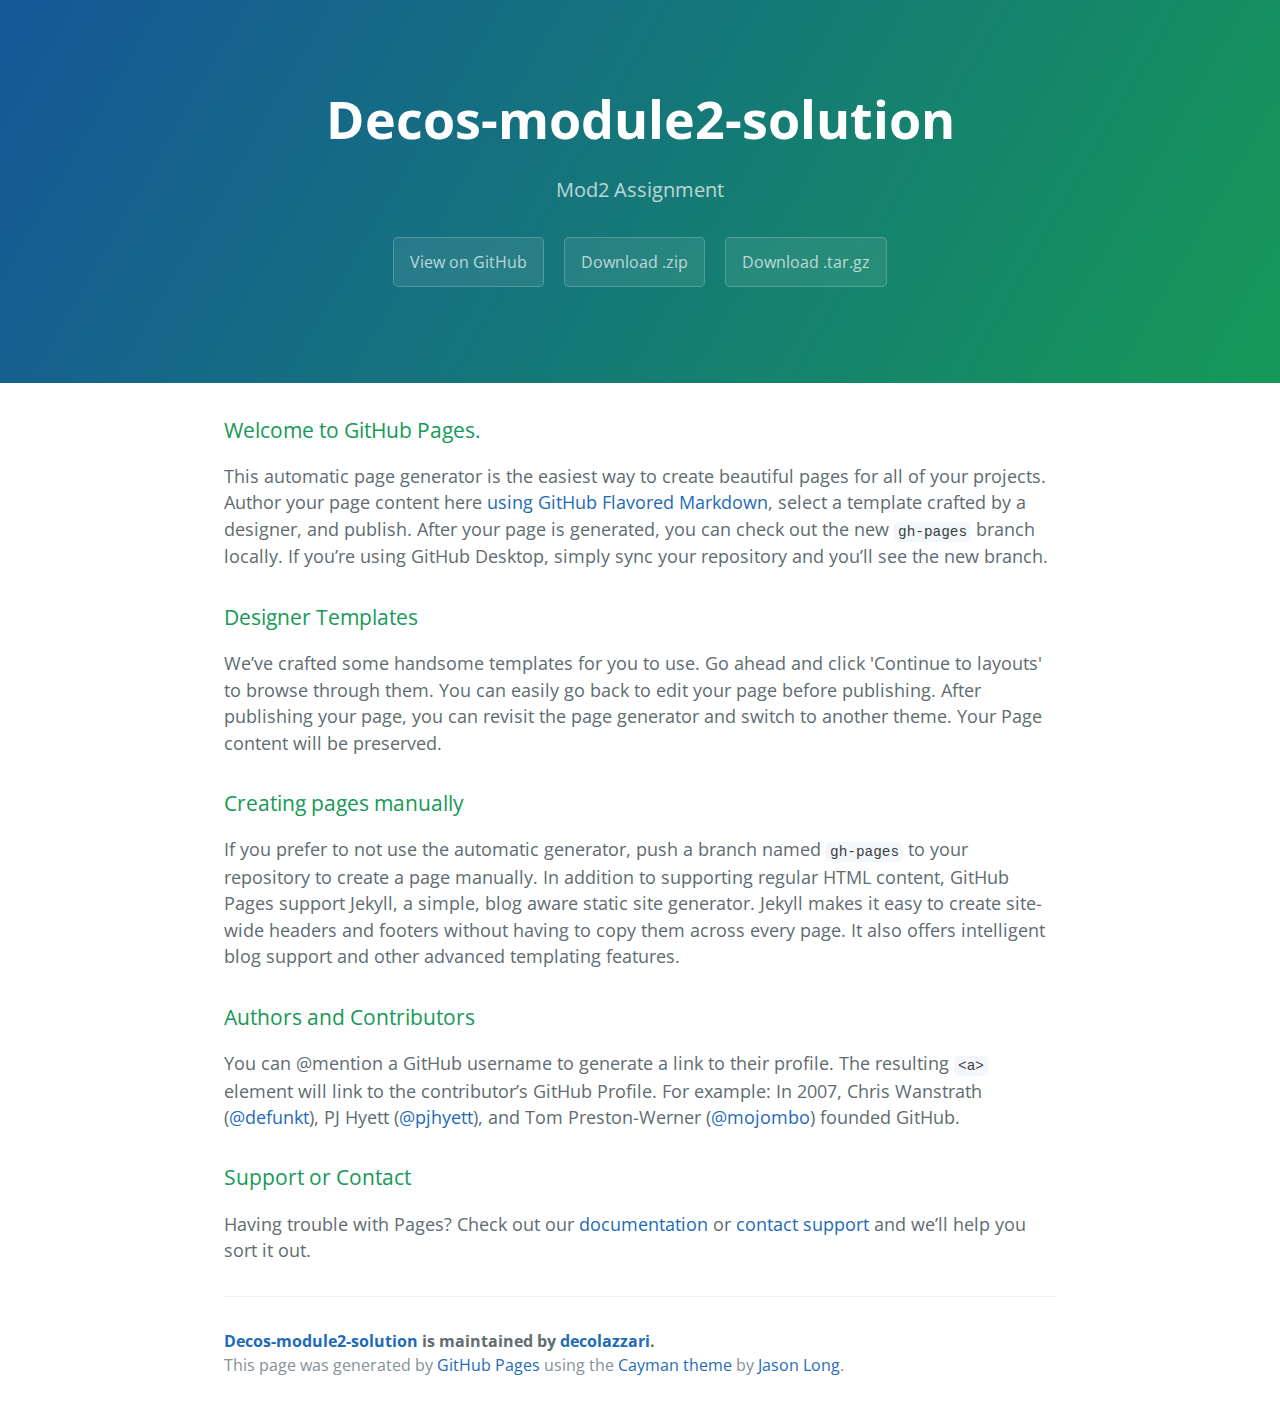
==== index.html @ 51bf8d52 "Create gh-pages branch via GitHub" ====
<!DOCTYPE html>
<html lang="en-us">
  <head>
    <meta charset="UTF-8">
    <title>Decos-module2-solution by decolazzari</title>
    <meta name="viewport" content="width=device-width, initial-scale=1">
    <link rel="stylesheet" type="text/css" href="stylesheets/normalize.css" media="screen">
    <link href='https://fonts.googleapis.com/css?family=Open+Sans:400,700' rel='stylesheet' type='text/css'>
    <link rel="stylesheet" type="text/css" href="stylesheets/stylesheet.css" media="screen">
    <link rel="stylesheet" type="text/css" href="stylesheets/github-light.css" media="screen">
  </head>
  <body>
    <section class="page-header">
      <h1 class="project-name">Decos-module2-solution</h1>
      <h2 class="project-tagline">Mod2 Assignment</h2>
      <a href="https://github.com/decolazzari/decos-module2-solution" class="btn">View on GitHub</a>
      <a href="https://github.com/decolazzari/decos-module2-solution/zipball/master" class="btn">Download .zip</a>
      <a href="https://github.com/decolazzari/decos-module2-solution/tarball/master" class="btn">Download .tar.gz</a>
    </section>

    <section class="main-content">
      <h3>
<a id="welcome-to-github-pages" class="anchor" href="#welcome-to-github-pages" aria-hidden="true"><span aria-hidden="true" class="octicon octicon-link"></span></a>Welcome to GitHub Pages.</h3>

<p>This automatic page generator is the easiest way to create beautiful pages for all of your projects. Author your page content here <a href="https://guides.github.com/features/mastering-markdown/">using GitHub Flavored Markdown</a>, select a template crafted by a designer, and publish. After your page is generated, you can check out the new <code>gh-pages</code> branch locally. If you’re using GitHub Desktop, simply sync your repository and you’ll see the new branch.</p>

<h3>
<a id="designer-templates" class="anchor" href="#designer-templates" aria-hidden="true"><span aria-hidden="true" class="octicon octicon-link"></span></a>Designer Templates</h3>

<p>We’ve crafted some handsome templates for you to use. Go ahead and click 'Continue to layouts' to browse through them. You can easily go back to edit your page before publishing. After publishing your page, you can revisit the page generator and switch to another theme. Your Page content will be preserved.</p>

<h3>
<a id="creating-pages-manually" class="anchor" href="#creating-pages-manually" aria-hidden="true"><span aria-hidden="true" class="octicon octicon-link"></span></a>Creating pages manually</h3>

<p>If you prefer to not use the automatic generator, push a branch named <code>gh-pages</code> to your repository to create a page manually. In addition to supporting regular HTML content, GitHub Pages support Jekyll, a simple, blog aware static site generator. Jekyll makes it easy to create site-wide headers and footers without having to copy them across every page. It also offers intelligent blog support and other advanced templating features.</p>

<h3>
<a id="authors-and-contributors" class="anchor" href="#authors-and-contributors" aria-hidden="true"><span aria-hidden="true" class="octicon octicon-link"></span></a>Authors and Contributors</h3>

<p>You can @mention a GitHub username to generate a link to their profile. The resulting <code>&lt;a&gt;</code> element will link to the contributor’s GitHub Profile. For example: In 2007, Chris Wanstrath (<a href="https://github.com/defunkt" class="user-mention">@defunkt</a>), PJ Hyett (<a href="https://github.com/pjhyett" class="user-mention">@pjhyett</a>), and Tom Preston-Werner (<a href="https://github.com/mojombo" class="user-mention">@mojombo</a>) founded GitHub.</p>

<h3>
<a id="support-or-contact" class="anchor" href="#support-or-contact" aria-hidden="true"><span aria-hidden="true" class="octicon octicon-link"></span></a>Support or Contact</h3>

<p>Having trouble with Pages? Check out our <a href="https://help.github.com/pages">documentation</a> or <a href="https://github.com/contact">contact support</a> and we’ll help you sort it out.</p>

      <footer class="site-footer">
        <span class="site-footer-owner"><a href="https://github.com/decolazzari/decos-module2-solution">Decos-module2-solution</a> is maintained by <a href="https://github.com/decolazzari">decolazzari</a>.</span>

        <span class="site-footer-credits">This page was generated by <a href="https://pages.github.com">GitHub Pages</a> using the <a href="https://github.com/jasonlong/cayman-theme">Cayman theme</a> by <a href="https://twitter.com/jasonlong">Jason Long</a>.</span>
      </footer>

    </section>

  
  </body>
</html>
---- stylesheets/stylesheet.css ----
* {
  box-sizing: border-box; }

body {
  padding: 0;
  margin: 0;
  font-family: "Open Sans", "Helvetica Neue", Helvetica, Arial, sans-serif;
  font-size: 16px;
  line-height: 1.5;
  color: #606c71; }

a {
  color: #1e6bb8;
  text-decoration: none; }
  a:hover {
    text-decoration: underline; }

.btn {
  display: inline-block;
  margin-bottom: 1rem;
  color: rgba(255, 255, 255, 0.7);
  background-color: rgba(255, 255, 255, 0.08);
  border-color: rgba(255, 255, 255, 0.2);
  border-style: solid;
  border-width: 1px;
  border-radius: 0.3rem;
  transition: color 0.2s, background-color 0.2s, border-color 0.2s; }
  .btn + .btn {
    margin-left: 1rem; }

.btn:hover {
  color: rgba(255, 255, 255, 0.8);
  text-decoration: none;
  background-color: rgba(255, 255, 255, 0.2);
  border-color: rgba(255, 255, 255, 0.3); }

@media screen and (min-width: 64em) {
  .btn {
    padding: 0.75rem 1rem; } }

@media screen and (min-width: 42em) and (max-width: 64em) {
  .btn {
    padding: 0.6rem 0.9rem;
    font-size: 0.9rem; } }

@media screen and (max-width: 42em) {
  .btn {
    display: block;
    width: 100%;
    padding: 0.75rem;
    font-size: 0.9rem; }
    .btn + .btn {
      margin-top: 1rem;
      margin-left: 0; } }

.page-header {
  color: #fff;
  text-align: center;
  background-color: #159957;
  background-image: linear-gradient(120deg, #155799, #159957); }

@media screen and (min-width: 64em) {
  .page-header {
    padding: 5rem 6rem; } }

@media screen and (min-width: 42em) and (max-width: 64em) {
  .page-header {
    padding: 3rem 4rem; } }

@media screen and (max-width: 42em) {
  .page-header {
    padding: 2rem 1rem; } }

.project-name {
  margin-top: 0;
  margin-bottom: 0.1rem; }

@media screen and (min-width: 64em) {
  .project-name {
    font-size: 3.25rem; } }

@media screen and (min-width: 42em) and (max-width: 64em) {
  .project-name {
    font-size: 2.25rem; } }

@media screen and (max-width: 42em) {
  .project-name {
    font-size: 1.75rem; } }

.project-tagline {
  margin-bottom: 2rem;
  font-weight: normal;
  opacity: 0.7; }

@media screen and (min-width: 64em) {
  .project-tagline {
    font-size: 1.25rem; } }

@media screen and (min-width: 42em) and (max-width: 64em) {
  .project-tagline {
    font-size: 1.15rem; } }

@media screen and (max-width: 42em) {
  .project-tagline {
    font-size: 1rem; } }

.main-content :first-child {
  margin-top: 0; }
.main-content img {
  max-width: 100%; }
.main-content h1, .main-content h2, .main-content h3, .main-content h4, .main-content h5, .main-content h6 {
  margin-top: 2rem;
  margin-bottom: 1rem;
  font-weight: normal;
  color: #159957; }
.main-content p {
  margin-bottom: 1em; }
.main-content code {
  padding: 2px 4px;
  font-family: Consolas, "Liberation Mono", Menlo, Courier, monospace;
  font-size: 0.9rem;
  color: #383e41;
  background-color: #f3f6fa;
  border-radius: 0.3rem; }
.main-content pre {
  padding: 0.8rem;
  margin-top: 0;
  margin-bottom: 1rem;
  font: 1rem Consolas, "Liberation Mono", Menlo, Courier, monospace;
  color: #567482;
  word-wrap: normal;
  background-color: #f3f6fa;
  border: solid 1px #dce6f0;
  border-radius: 0.3rem; }
  .main-content pre > code {
    padding: 0;
    margin: 0;
    font-size: 0.9rem;
    color: #567482;
    word-break: normal;
    white-space: pre;
    background: transparent;
    border: 0; }
.main-content .highlight {
  margin-bottom: 1rem; }
  .main-content .highlight pre {
    margin-bottom: 0;
    word-break: normal; }
.main-content .highlight pre, .main-content pre {
  padding: 0.8rem;
  overflow: auto;
  font-size: 0.9rem;
  line-height: 1.45;
  border-radius: 0.3rem; }
.main-content pre code, .main-content pre tt {
  display: inline;
  max-width: initial;
  padding: 0;
  margin: 0;
  overflow: initial;
  line-height: inherit;
  word-wrap: normal;
  background-color: transparent;
  border: 0; }
  .main-content pre code:before, .main-content pre code:after, .main-content pre tt:before, .main-content pre tt:after {
    content: normal; }
.main-content ul, .main-content ol {
  margin-top: 0; }
.main-content blockquote {
  padding: 0 1rem;
  margin-left: 0;
  color: #819198;
  border-left: 0.3rem solid #dce6f0; }
  .main-content blockquote > :first-child {
    margin-top: 0; }
  .main-content blockquote > :last-child {
    margin-bottom: 0; }
.main-content table {
  display: block;
  width: 100%;
  overflow: auto;
  word-break: normal;
  word-break: keep-all; }
  .main-content table th {
    font-weight: bold; }
  .main-content table th, .main-content table td {
    padding: 0.5rem 1rem;
    border: 1px solid #e9ebec; }
.main-content dl {
  padding: 0; }
  .main-content dl dt {
    padding: 0;
    margin-top: 1rem;
    font-size: 1rem;
    font-weight: bold; }
  .main-content dl dd {
    padding: 0;
    margin-bottom: 1rem; }
.main-content hr {
  height: 2px;
  padding: 0;
  margin: 1rem 0;
  background-color: #eff0f1;
  border: 0; }

@media screen and (min-width: 64em) {
  .main-content {
    max-width: 64rem;
    padding: 2rem 6rem;
    margin: 0 auto;
    font-size: 1.1rem; } }

@media screen and (min-width: 42em) and (max-width: 64em) {
  .main-content {
    padding: 2rem 4rem;
    font-size: 1.1rem; } }

@media screen and (max-width: 42em) {
  .main-content {
    padding: 2rem 1rem;
    font-size: 1rem; } }

.site-footer {
  padding-top: 2rem;
  margin-top: 2rem;
  border-top: solid 1px #eff0f1; }

.site-footer-owner {
  display: block;
  font-weight: bold; }

.site-footer-credits {
  color: #819198; }

@media screen and (min-width: 64em) {
  .site-footer {
    font-size: 1rem; } }

@media screen and (min-width: 42em) and (max-width: 64em) {
  .site-footer {
    font-size: 1rem; } }

@media screen and (max-width: 42em) {
  .site-footer {
    font-size: 0.9rem; } }
---- stylesheets/github-light.css ----
/*
The MIT License (MIT)

Copyright (c) 2016 GitHub, Inc.

Permission is hereby granted, free of charge, to any person obtaining a copy
of this software and associated documentation files (the "Software"), to deal
in the Software without restriction, including without limitation the rights
to use, copy, modify, merge, publish, distribute, sublicense, and/or sell
copies of the Software, and to permit persons to whom the Software is
furnished to do so, subject to the following conditions:

The above copyright notice and this permission notice shall be included in all
copies or substantial portions of the Software.

THE SOFTWARE IS PROVIDED "AS IS", WITHOUT WARRANTY OF ANY KIND, EXPRESS OR
IMPLIED, INCLUDING BUT NOT LIMITED TO THE WARRANTIES OF MERCHANTABILITY,
FITNESS FOR A PARTICULAR PURPOSE AND NONINFRINGEMENT. IN NO EVENT SHALL THE
AUTHORS OR COPYRIGHT HOLDERS BE LIABLE FOR ANY CLAIM, DAMAGES OR OTHER
LIABILITY, WHETHER IN AN ACTION OF CONTRACT, TORT OR OTHERWISE, ARISING FROM,
OUT OF OR IN CONNECTION WITH THE SOFTWARE OR THE USE OR OTHER DEALINGS IN THE
SOFTWARE.

*/

.pl-c /* comment */ {
  color: #969896;
}

.pl-c1 /* constant, variable.other.constant, support, meta.property-name, support.constant, support.variable, meta.module-reference, markup.raw, meta.diff.header */,
.pl-s .pl-v /* string variable */ {
  color: #0086b3;
}

.pl-e /* entity */,
.pl-en /* entity.name */ {
  color: #795da3;
}

.pl-smi /* variable.parameter.function, storage.modifier.package, storage.modifier.import, storage.type.java, variable.other */,
.pl-s .pl-s1 /* string source */ {
  color: #333;
}

.pl-ent /* entity.name.tag */ {
  color: #63a35c;
}

.pl-k /* keyword, storage, storage.type */ {
  color: #a71d5d;
}

.pl-s /* string */,
.pl-pds /* punctuation.definition.string, string.regexp.character-class */,
.pl-s .pl-pse .pl-s1 /* string punctuation.section.embedded source */,
.pl-sr /* string.regexp */,
.pl-sr .pl-cce /* string.regexp constant.character.escape */,
.pl-sr .pl-sre /* string.regexp source.ruby.embedded */,
.pl-sr .pl-sra /* string.regexp string.regexp.arbitrary-repitition */ {
  color: #183691;
}

.pl-v /* variable */ {
  color: #ed6a43;
}

.pl-id /* invalid.deprecated */ {
  color: #b52a1d;
}

.pl-ii /* invalid.illegal */ {
  color: #f8f8f8;
  background-color: #b52a1d;
}

.pl-sr .pl-cce /* string.regexp constant.character.escape */ {
  font-weight: bold;
  color: #63a35c;
}

.pl-ml /* markup.list */ {
  color: #693a17;
}

.pl-mh /* markup.heading */,
.pl-mh .pl-en /* markup.heading entity.name */,
.pl-ms /* meta.separator */ {
  font-weight: bold;
  color: #1d3e81;
}

.pl-mq /* markup.quote */ {
  color: #008080;
}

.pl-mi /* markup.italic */ {
  font-style: italic;
  color: #333;
}

.pl-mb /* markup.bold */ {
  font-weight: bold;
  color: #333;
}

.pl-md /* markup.deleted, meta.diff.header.from-file */ {
  color: #bd2c00;
  background-color: #ffecec;
}

.pl-mi1 /* markup.inserted, meta.diff.header.to-file */ {
  color: #55a532;
  background-color: #eaffea;
}

.pl-mdr /* meta.diff.range */ {
  font-weight: bold;
  color: #795da3;
}

.pl-mo /* meta.output */ {
  color: #1d3e81;
}
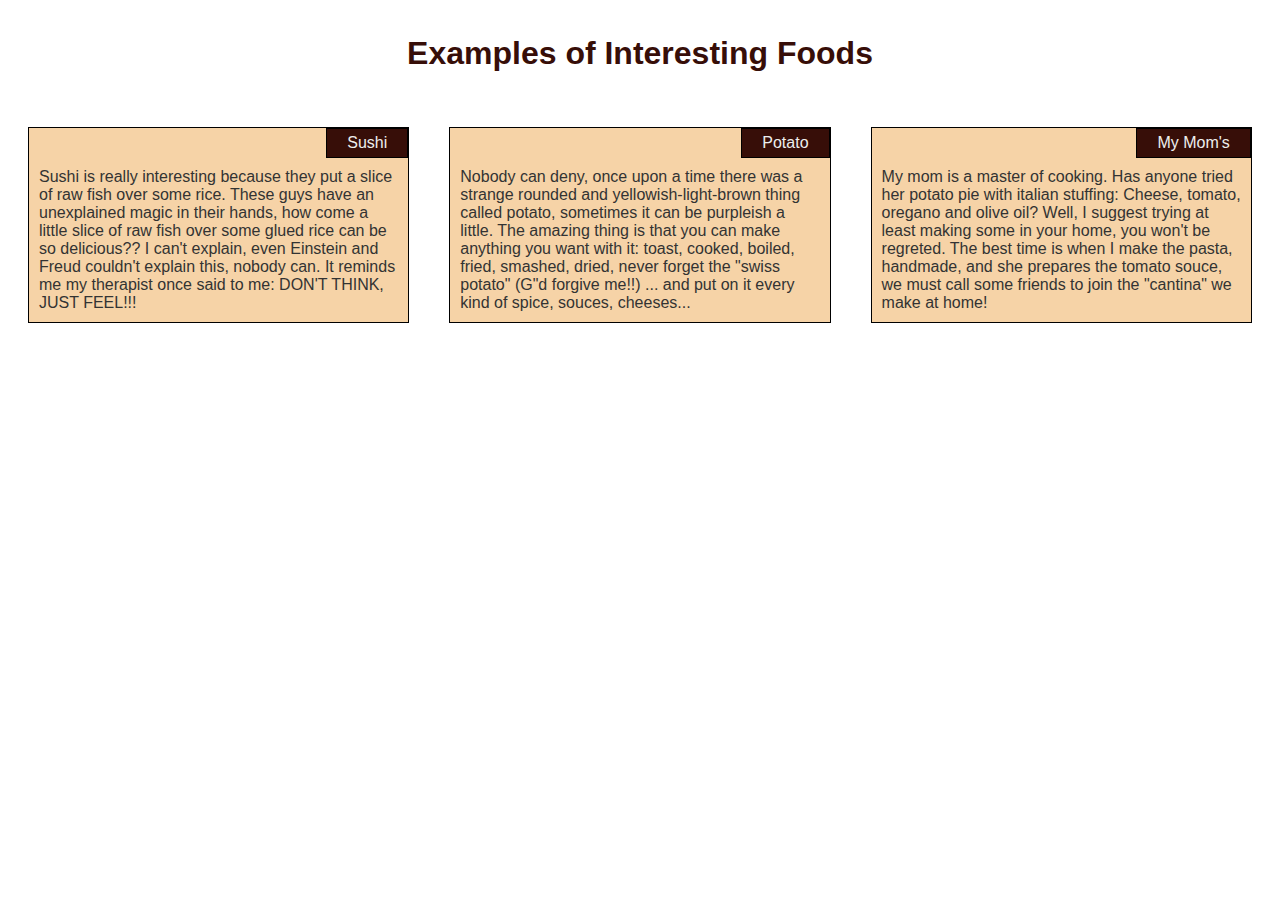
==== commit 0632973c: "Add files via upload" ====
--- a/index.html
+++ b/index.html
@@ -1,57 +1,43 @@
-<!DOCTYPE html>
-<html lang="en-us">
+<!doctype html>
+<html>
   <head>
-    <meta charset="UTF-8">
-    <title>Decos-module2-solution by decolazzari</title>
-    <meta name="viewport" content="width=device-width, initial-scale=1">
-    <link rel="stylesheet" type="text/css" href="stylesheets/normalize.css" media="screen">
-    <link href='https://fonts.googleapis.com/css?family=Open+Sans:400,700' rel='stylesheet' type='text/css'>
-    <link rel="stylesheet" type="text/css" href="stylesheets/stylesheet.css" media="screen">
-    <link rel="stylesheet" type="text/css" href="stylesheets/github-light.css" media="screen">
+    <meta charset="utf-8">
+	<meta name="viewport" content="width=device-width, initial-scale=1">
+    <title>Examples of Interesting Foods</title>  
+    <link rel="stylesheet" href="css/style.css">
   </head>
-  <body>
-    <section class="page-header">
-      <h1 class="project-name">Decos-module2-solution</h1>
-      <h2 class="project-tagline">Mod2 Assignment</h2>
-      <a href="https://github.com/decolazzari/decos-module2-solution" class="btn">View on GitHub</a>
-      <a href="https://github.com/decolazzari/decos-module2-solution/zipball/master" class="btn">Download .zip</a>
-      <a href="https://github.com/decolazzari/decos-module2-solution/tarball/master" class="btn">Download .tar.gz</a>
-    </section>
+<body>
 
-    <section class="main-content">
-      <h3>
-<a id="welcome-to-github-pages" class="anchor" href="#welcome-to-github-pages" aria-hidden="true"><span aria-hidden="true" class="octicon octicon-link"></span></a>Welcome to GitHub Pages.</h3>
+  <h1>Examples of Interesting Foods</h1>
 
-<p>This automatic page generator is the easiest way to create beautiful pages for all of your projects. Author your page content here <a href="https://guides.github.com/features/mastering-markdown/">using GitHub Flavored Markdown</a>, select a template crafted by a designer, and publish. After your page is generated, you can check out the new <code>gh-pages</code> branch locally. If you’re using GitHub Desktop, simply sync your repository and you’ll see the new branch.</p>
+<div class="row">
+   	<div class="col-md-4 col-sm-6 col-xs-12">
+  		<div class="section">	
+  			<p class="title">Sushi</p>
+			<div class="p1">
+				Sushi is really interesting because they put a slice of raw fish over some rice. These guys have an unexplained magic in their hands, how come a little slice of raw fish over some glued rice can be so delicious?? I can't explain, even Einstein and Freud couldn't explain this, nobody can. It reminds me my therapist once said to me: DON'T THINK, JUST FEEL!!! 
+			</div>
+  		</div>
+	</div>
 
-<h3>
-<a id="designer-templates" class="anchor" href="#designer-templates" aria-hidden="true"><span aria-hidden="true" class="octicon octicon-link"></span></a>Designer Templates</h3>
+	<div class="col-md-4 col-sm-6 col-xs-12">
+  		<div class="section">	
+  			<p class="title">Potato</p>
+			<div class="p2">
+				Nobody can deny, once upon a time there was a strange rounded and yellowish-light-brown thing called potato, sometimes it can be purpleish a little. The amazing thing is that you can make anything you want with it: toast, cooked, boiled, fried, smashed, dried, never forget the "swiss potato" (G"d forgive me!!) ... and put on it every kind of spice, souces, cheeses... 
+			</div>
+  		</div>
+	</div>
 
-<p>We’ve crafted some handsome templates for you to use. Go ahead and click 'Continue to layouts' to browse through them. You can easily go back to edit your page before publishing. After publishing your page, you can revisit the page generator and switch to another theme. Your Page content will be preserved.</p>
+	<div class="col-md-4 col-sm-12 col-xs-12">
+  		<div class="section">	
+  			<p class="title">My Mom's</p>
+			<div class="p3">
+				My mom is a master of cooking. Has anyone tried her potato pie with italian stuffing: Cheese, tomato, oregano and olive oil? Well, I suggest trying at least making some in your home, you won't be regreted. The best time is when I make the pasta, handmade, and she prepares the tomato souce, we must call some friends to join the "cantina" we make at home!
+			</div>
+  		</div>
+	</div>   
+</div>
 
-<h3>
-<a id="creating-pages-manually" class="anchor" href="#creating-pages-manually" aria-hidden="true"><span aria-hidden="true" class="octicon octicon-link"></span></a>Creating pages manually</h3>
-
-<p>If you prefer to not use the automatic generator, push a branch named <code>gh-pages</code> to your repository to create a page manually. In addition to supporting regular HTML content, GitHub Pages support Jekyll, a simple, blog aware static site generator. Jekyll makes it easy to create site-wide headers and footers without having to copy them across every page. It also offers intelligent blog support and other advanced templating features.</p>
-
-<h3>
-<a id="authors-and-contributors" class="anchor" href="#authors-and-contributors" aria-hidden="true"><span aria-hidden="true" class="octicon octicon-link"></span></a>Authors and Contributors</h3>
-
-<p>You can @mention a GitHub username to generate a link to their profile. The resulting <code>&lt;a&gt;</code> element will link to the contributor’s GitHub Profile. For example: In 2007, Chris Wanstrath (<a href="https://github.com/defunkt" class="user-mention">@defunkt</a>), PJ Hyett (<a href="https://github.com/pjhyett" class="user-mention">@pjhyett</a>), and Tom Preston-Werner (<a href="https://github.com/mojombo" class="user-mention">@mojombo</a>) founded GitHub.</p>
-
-<h3>
-<a id="support-or-contact" class="anchor" href="#support-or-contact" aria-hidden="true"><span aria-hidden="true" class="octicon octicon-link"></span></a>Support or Contact</h3>
-
-<p>Having trouble with Pages? Check out our <a href="https://help.github.com/pages">documentation</a> or <a href="https://github.com/contact">contact support</a> and we’ll help you sort it out.</p>
-
-      <footer class="site-footer">
-        <span class="site-footer-owner"><a href="https://github.com/decolazzari/decos-module2-solution">Decos-module2-solution</a> is maintained by <a href="https://github.com/decolazzari">decolazzari</a>.</span>
-
-        <span class="site-footer-credits">This page was generated by <a href="https://pages.github.com">GitHub Pages</a> using the <a href="https://github.com/jasonlong/cayman-theme">Cayman theme</a> by <a href="https://twitter.com/jasonlong">Jason Long</a>.</span>
-      </footer>
-
-    </section>
-
-  
-  </body>
+</body>
 </html>
--- a/css/style.css
+++ b/css/style.css
@@ -0,0 +1,179 @@
+* {
+  box-sizing: border-box;
+}
+
+h1 {
+	margin: 35px;
+	text-align: center;
+	font-family: "verdana", "arial", sans-serif;
+	color: #370E08;
+
+}
+
+.section {
+  background-color: #f6d3a7;
+  border: 1px solid black;
+  margin: 20px;
+ }
+
+.title {
+  background-color: #370E08;
+  font-family: "verdana", "arial", sans-serif;
+  color: #EEEEEE;
+  padding: 5px 20px 5px 20px;
+  margin: 0px;
+  border: 1px solid black;
+  float: right;
+}
+
+.row {
+	width: 100%;
+}  
+
+.p1 {
+   padding: 40px 10px 10px 10px;
+   font-family: "verdana", "arial", sans-serif;
+   color: #333333;
+}
+
+.p2 {
+   padding: 40px 10px 10px 10px;
+   font-family: "verdana", "arial", sans-serif;
+   color: #333333;
+}
+
+.p3 {
+   padding: 40px 10px 10px 10px;
+   font-family: "verdana", "arial", sans-serif;
+   color: #333333;
+}
+
+
+@media (min-width: 992px) {
+  .col-md-1, .col-md-2, .col-md-3, .col-md-4, .col-md-5, .col-md-6, .col-md-7, .col-md-8, .col-md-9, .col-md-10, .col-md-11, .col-md-12 {
+    float: left;
+  }
+  .col-md-1 {
+    width: 8.33%;
+  }
+  .col-md-2 {
+    width: 16.66%;
+  }
+  .col-md-3 {
+    width: 25%;
+  }
+  .col-md-4 {
+    width: 33.33%;
+  }
+  .col-md-5 {
+    width: 41.66%;
+  }
+  .col-md-6 {
+    width: 50%;
+  }
+  .col-md-7 {
+    width: 58.33%;
+  }
+  .col-md-8 {
+    width: 66.66%;
+  }
+  .col-md-9 {
+    width: 74.99%;
+  }
+  .col-md-10 {
+    width: 83.33%;
+  }
+  .col-md-11 {
+    width: 91.66%;
+  }
+  .col-md-12 {
+    width: 100%;
+  }
+}
+
+@media (min-width: 768px) and (max-width: 991px) {
+  .col-sm-1, .col-sm-2, .col-sm-3, .col-sm-4, .col-sm-5, .col-sm-6, .col-sm-7, .col-sm-8, .col-sm-9, .col-sm-10, .col-sm-11, .col-sm-12 {
+    float: left;
+}
+  .col-sm-1 {
+    width: 8.33%;
+  }
+  .col-sm-2 {
+    width: 16.66%;
+  }
+  .col-sm-3 {
+    width: 25%;
+  }
+  .col-sm-4 {
+    width: 33.33%;
+  }
+  .col-sm-5 {
+    width: 41.66%;
+  }
+  .col-sm-6 {
+    width: 50%;
+  }
+  .col-sm-7 {
+    width: 58.33%;
+  }
+  .col-sm-8 {
+    width: 66.66%;
+  }
+  .col-sm-9 {
+    width: 74.99%;
+  }
+  .col-sm-10 {
+    width: 83.33%;
+  }
+  .col-sm-11 {
+    width: 91.66%;
+  }
+  .col-sm-12 {
+    width: 100%;
+  }
+}
+
+
+@media (max-width: 767px) {
+  .col-xs-1, .col-xs-2, .col-xs-3, .col-xs-4, .col-xs-5, .col-xs-6, .col-xs-7, .col-xs-8, .col-xs-9, .col-xs-10, .col-xs-11, .col-xs-12 {
+    clear: both;
+  }
+  .col-xs-1 {
+    width: 8.33%;
+  }
+  .col-xs-2 {
+    width: 16.66%;
+  }
+  .col-xs-3 {
+    width: 25%;
+  }
+  .col-xs-4 {
+    width: 33.33%;
+  }
+  .col-xs-5 {
+    width: 41.66%;
+  }
+  .col-xs-6 {
+    width: 50%;
+  }
+  .col-xs-7 {
+    width: 58.33%;
+  }
+  .col-xs-8 {
+    width: 66.66%;
+  }
+  .col-xs-9 {
+    width: 74.99%;
+  }
+  .col-xs-10 {
+    width: 83.33%;
+  }
+  .col-xs-11 {
+    width: 91.66%;
+  }
+  .col-xs-12 {
+    width: 100%;
+  }
+}
+
+
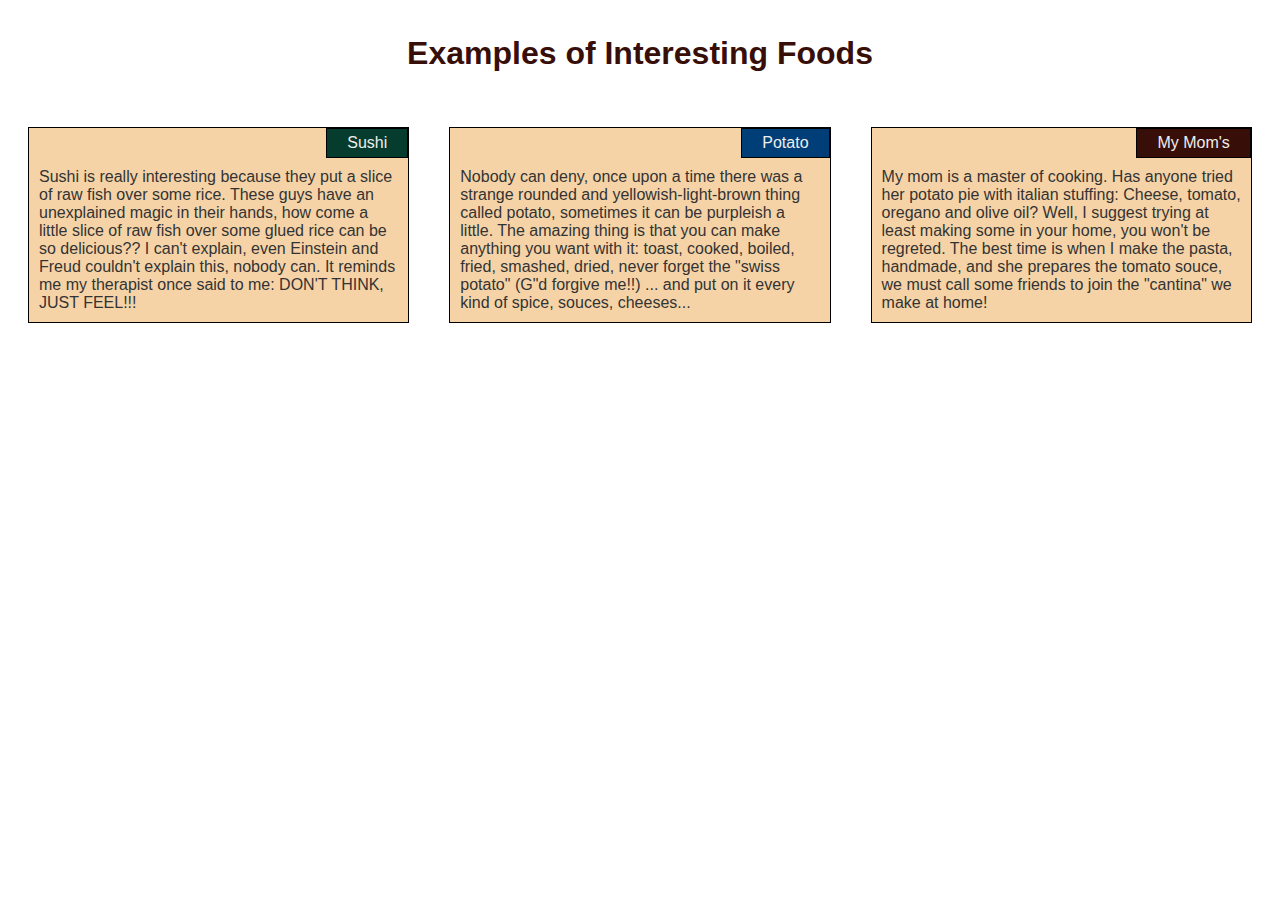
==== commit bfe3ba19: "Add files via upload" ====
--- a/index.html
+++ b/index.html
@@ -13,7 +13,7 @@
 <div class="row">
    	<div class="col-md-4 col-sm-6 col-xs-12">
   		<div class="section">	
-  			<p class="title">Sushi</p>
+  			<p class="title1">Sushi</p>
 			<div class="p1">
 				Sushi is really interesting because they put a slice of raw fish over some rice. These guys have an unexplained magic in their hands, how come a little slice of raw fish over some glued rice can be so delicious?? I can't explain, even Einstein and Freud couldn't explain this, nobody can. It reminds me my therapist once said to me: DON'T THINK, JUST FEEL!!! 
 			</div>
@@ -22,7 +22,7 @@
 
 	<div class="col-md-4 col-sm-6 col-xs-12">
   		<div class="section">	
-  			<p class="title">Potato</p>
+  			<p class="title2">Potato</p>
 			<div class="p2">
 				Nobody can deny, once upon a time there was a strange rounded and yellowish-light-brown thing called potato, sometimes it can be purpleish a little. The amazing thing is that you can make anything you want with it: toast, cooked, boiled, fried, smashed, dried, never forget the "swiss potato" (G"d forgive me!!) ... and put on it every kind of spice, souces, cheeses... 
 			</div>
@@ -31,7 +31,7 @@
 
 	<div class="col-md-4 col-sm-12 col-xs-12">
   		<div class="section">	
-  			<p class="title">My Mom's</p>
+  			<p class="title3">My Mom's</p>
 			<div class="p3">
 				My mom is a master of cooking. Has anyone tried her potato pie with italian stuffing: Cheese, tomato, oregano and olive oil? Well, I suggest trying at least making some in your home, you won't be regreted. The best time is when I make the pasta, handmade, and she prepares the tomato souce, we must call some friends to join the "cantina" we make at home!
 			</div>
--- a/css/style.css
+++ b/css/style.css
@@ -16,7 +16,27 @@
   margin: 20px;
  }
 
-.title {
+.title1 {
+  background-color: #053C2D;
+  font-family: "verdana", "arial", sans-serif;
+  color: #EEEEEE;
+  padding: 5px 20px 5px 20px;
+  margin: 0px;
+  border: 1px solid black;
+  float: right;
+}
+
+.title2 {
+  background-color: #003E77;
+  font-family: "verdana", "arial", sans-serif;
+  color: #EEEEEE;
+  padding: 5px 20px 5px 20px;
+  margin: 0px;
+  border: 1px solid black;
+  float: right;
+}
+
+.title3 {
   background-color: #370E08;
   font-family: "verdana", "arial", sans-serif;
   color: #EEEEEE;
